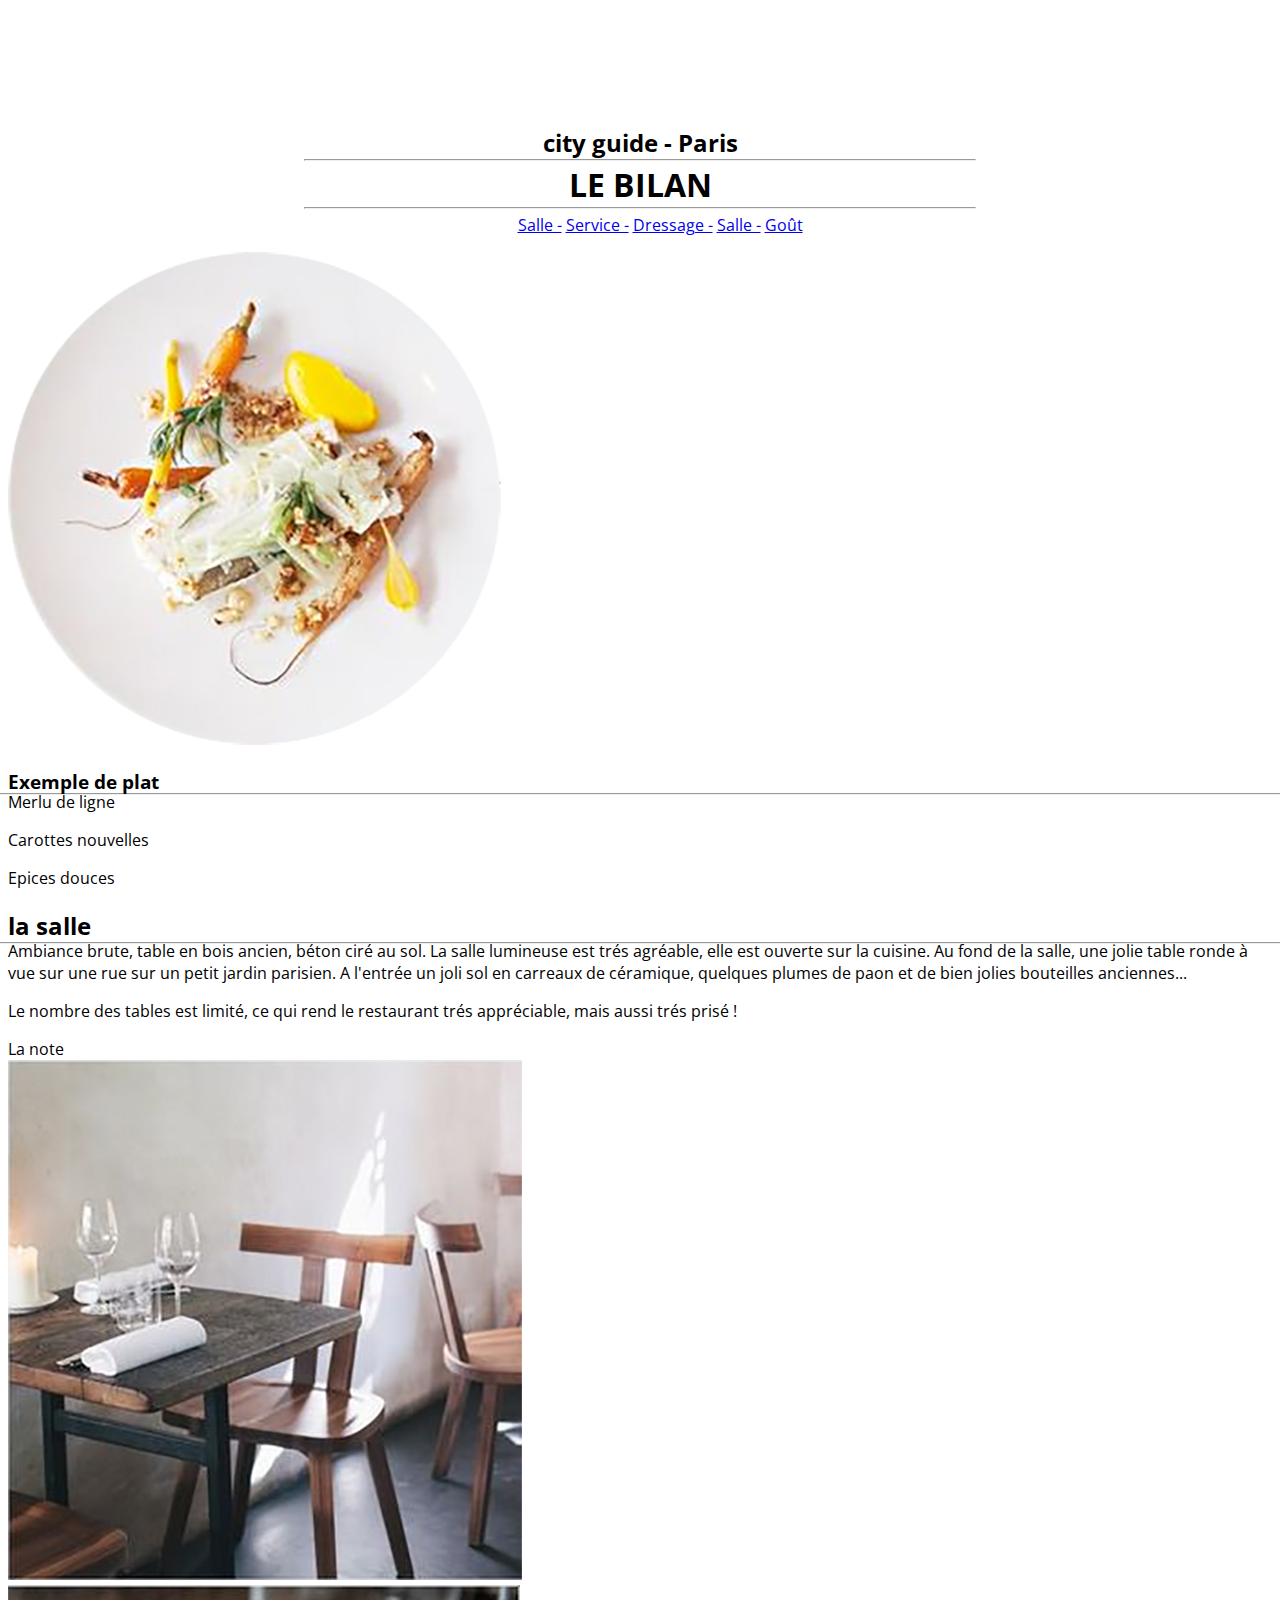
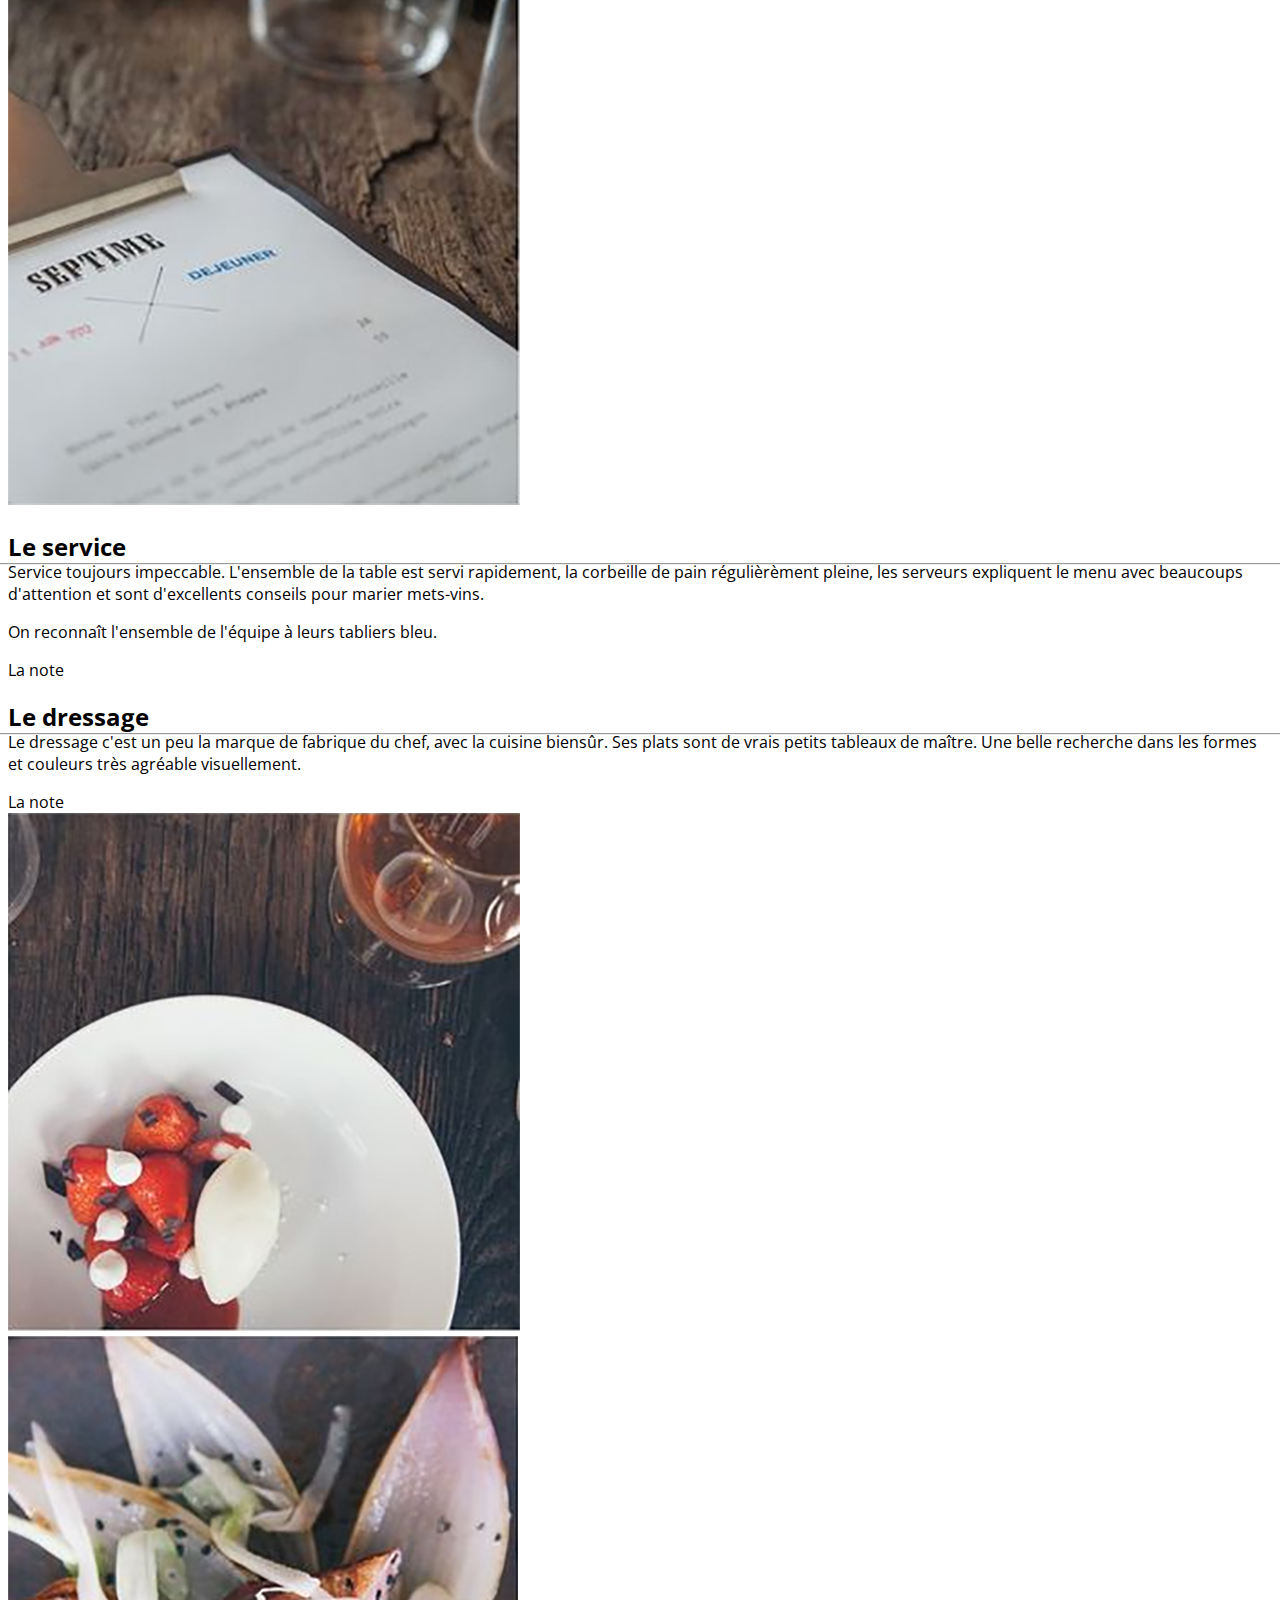
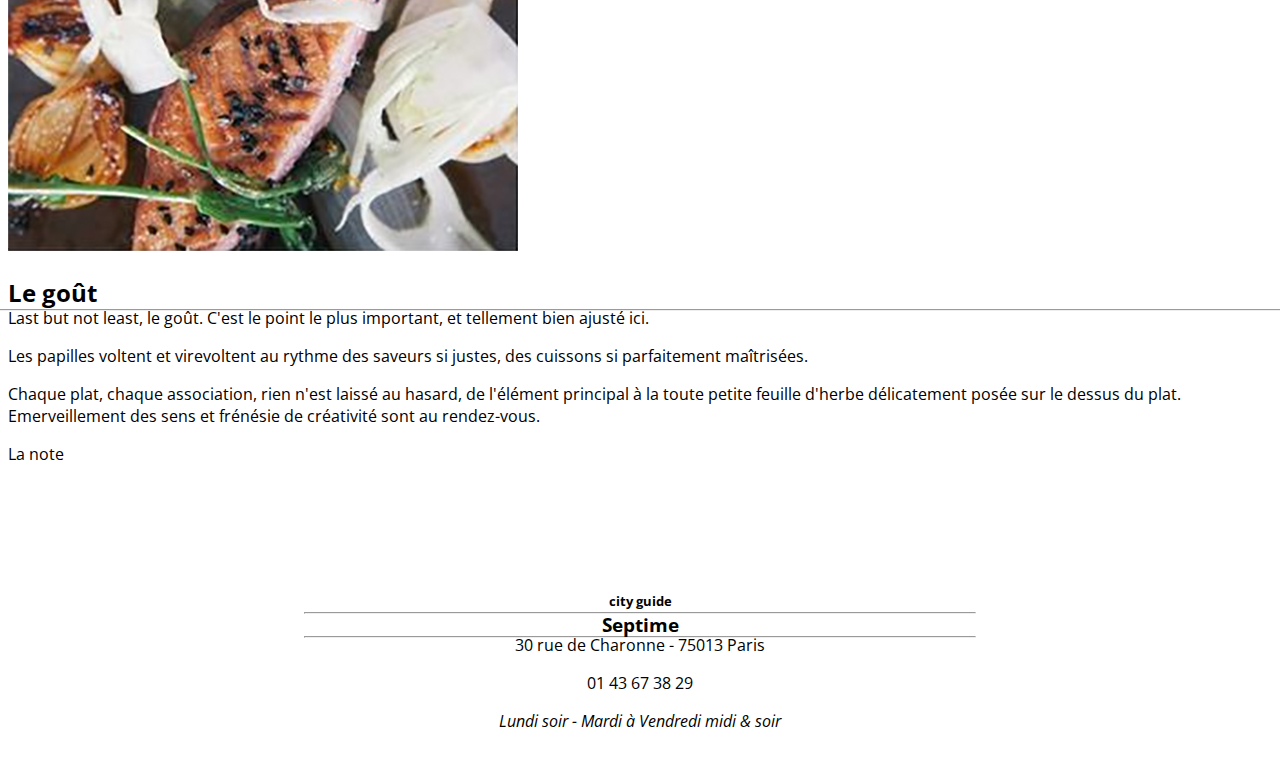
==== corrigee_entrainement/index.html @ 5449df1b "correction exercice" ====
<!DOCTYPE html>
<html>
<head>
    <meta charset="utf-8">
    <meta name="viewport" content="width=device-width,initial-scale=1.0">
    <meta http-equiv="X-UA-compatible" content="ie=edge">
    <link rel="stylesheet" href="style.css">
    <link href="https://fonts.googleapis.com/css?family=Open+Sans+Condensed:300" rel="stylesheet">
    <title>Workshop-soluce1</title>
</head>
<body>
    <header>
        <h2 class="titre">city guide - Paris</h2>
        <hr>
        <h1 class="titre">LE BILAN</h1>
        <hr>
    </header>

    <nav>
        <ul>
            <li><a href="#salle">Salle - </a></li>
            <li><a href="#service">Service - </a></li>
            <li><a href="#dressage">Dressage - </a></li>
            <li><a href="#salle">Salle - </a></li>
            <li><a href="#gout">Goût </a></li>
        </ul>
    </nav>

    <section id="exemple">
        <div class="case-left">
            <img src="img/plate.jpg" alt="chaises">
        </div>
        <div class="case-right">
            <h3>Exemple de plat</h3>
            <hr>
            <p>Merlu de ligne</p>
            <p>Carottes nouvelles</p>
            <p>Epices douces</p>
        </div>
        <div class="clear"></div>
    </section>

    <section id="salle">
        <div class="case-left txt1">
            <h2>la salle</h2>
            <hr>
            <p>Ambiance brute, table en bois ancien, béton ciré au sol. La salle lumineuse est trés agréable, elle est ouverte sur la cuisine. Au fond de la salle, une jolie table ronde à vue sur une rue sur un petit jardin parisien. A l'entrée un joli sol en carreaux de céramique, quelques plumes de paon et de bien jolies bouteilles anciennes...</p>
            <p>Le nombre des tables est limité, ce qui rend le restaurant trés appréciable, mais aussi trés prisé !</p>
            <span>La note</span>
        </div>
        <div class="case-right">
            <img src="img/salle.jpg" alt="salle">
        </div>
        <div class="clear"></div>


    </section>

    <section id="service">
        <div class="case-left">
            <img src="img/menu.jpg" alt="restaurant">
        </div>



        <div class="case-right">
            <h2>Le service</h2>
            <hr>
            <p>Service toujours impeccable. L'ensemble de la table est servi rapidement, la corbeille de pain régulièrèment pleine, les serveurs expliquent le menu avec beaucoups d'attention et sont d'excellents conseils pour marier mets-vins.</p>
            <p>On reconnaît l'ensemble de l'équipe à leurs tabliers bleu.</p>
            <span>La note</span>
        </div>
        <div class="clear"></div>
    </section>

    <section id="dressage">
        <div class="case-left">
            <h2>Le dressage</h2>
            <hr>
            <p>Le dressage c'est un peu la marque de fabrique du chef, avec la cuisine biensûr. Ses plats sont de vrais petits tableaux de maître. Une belle recherche dans les formes et couleurs très agréable visuellement.
</p>
            <span>La note</span>

        </div>
        <div class="case-right">
            <img src="img/dressage.jpg" alt="assiettes">

        </div>
        <div class="clear"></div>

    </section>


    <section id="gout">
        <div class="case-left">
            <img src="img/gout.jpg" alt="poisson">

        </div>

        <div class="case-right">
            <h2>Le goût</h2>
            <hr>
            <p>Last but not least, le goût. C'est le point le plus important, et tellement bien ajusté ici.</p>
            <p>Les papilles voltent et virevoltent au rythme des saveurs si justes, des cuissons si parfaitement maîtrisées.</p>
            <p>Chaque plat, chaque association, rien n'est laissé au hasard, de l'élément principal à la toute petite feuille d'herbe délicatement posée sur le dessus du plat. Emerveillement des sens et frénésie de créativité sont au rendez-vous.</p>
            <span>La note</span>
        </div>

        <div class="clear"></div>
    </section>

    <footer>
        <h5 class="titre">city guide</h5>
        <hr>
        <h3 class="titre">Septime</h3>
        <hr>
        <p>30 rue de Charonne - 75013 Paris</p>
        <p>01 43 67 38 29</p>
        <em>Lundi soir - Mardi à Vendredi midi & soir</em>





    </footer>






















</body>
</html>
---- corrigee_entrainement/style.css ----
body{
    font-family: 'Open Sans Condensed', sans-serif;
}

header,footer{
    text-align: center;
    width: 50%;
    margin:10% auto 2%;
}

header hr , section hr , footer hr{
    padding-left: 40%;
    padding-right: 40%;
    margin: -20px;
}

/*navigation*/
nav{
    text-align: center;
}

nav ul{
    margin-top: 0;


}

nav ul li{
    display: inline-block;
}
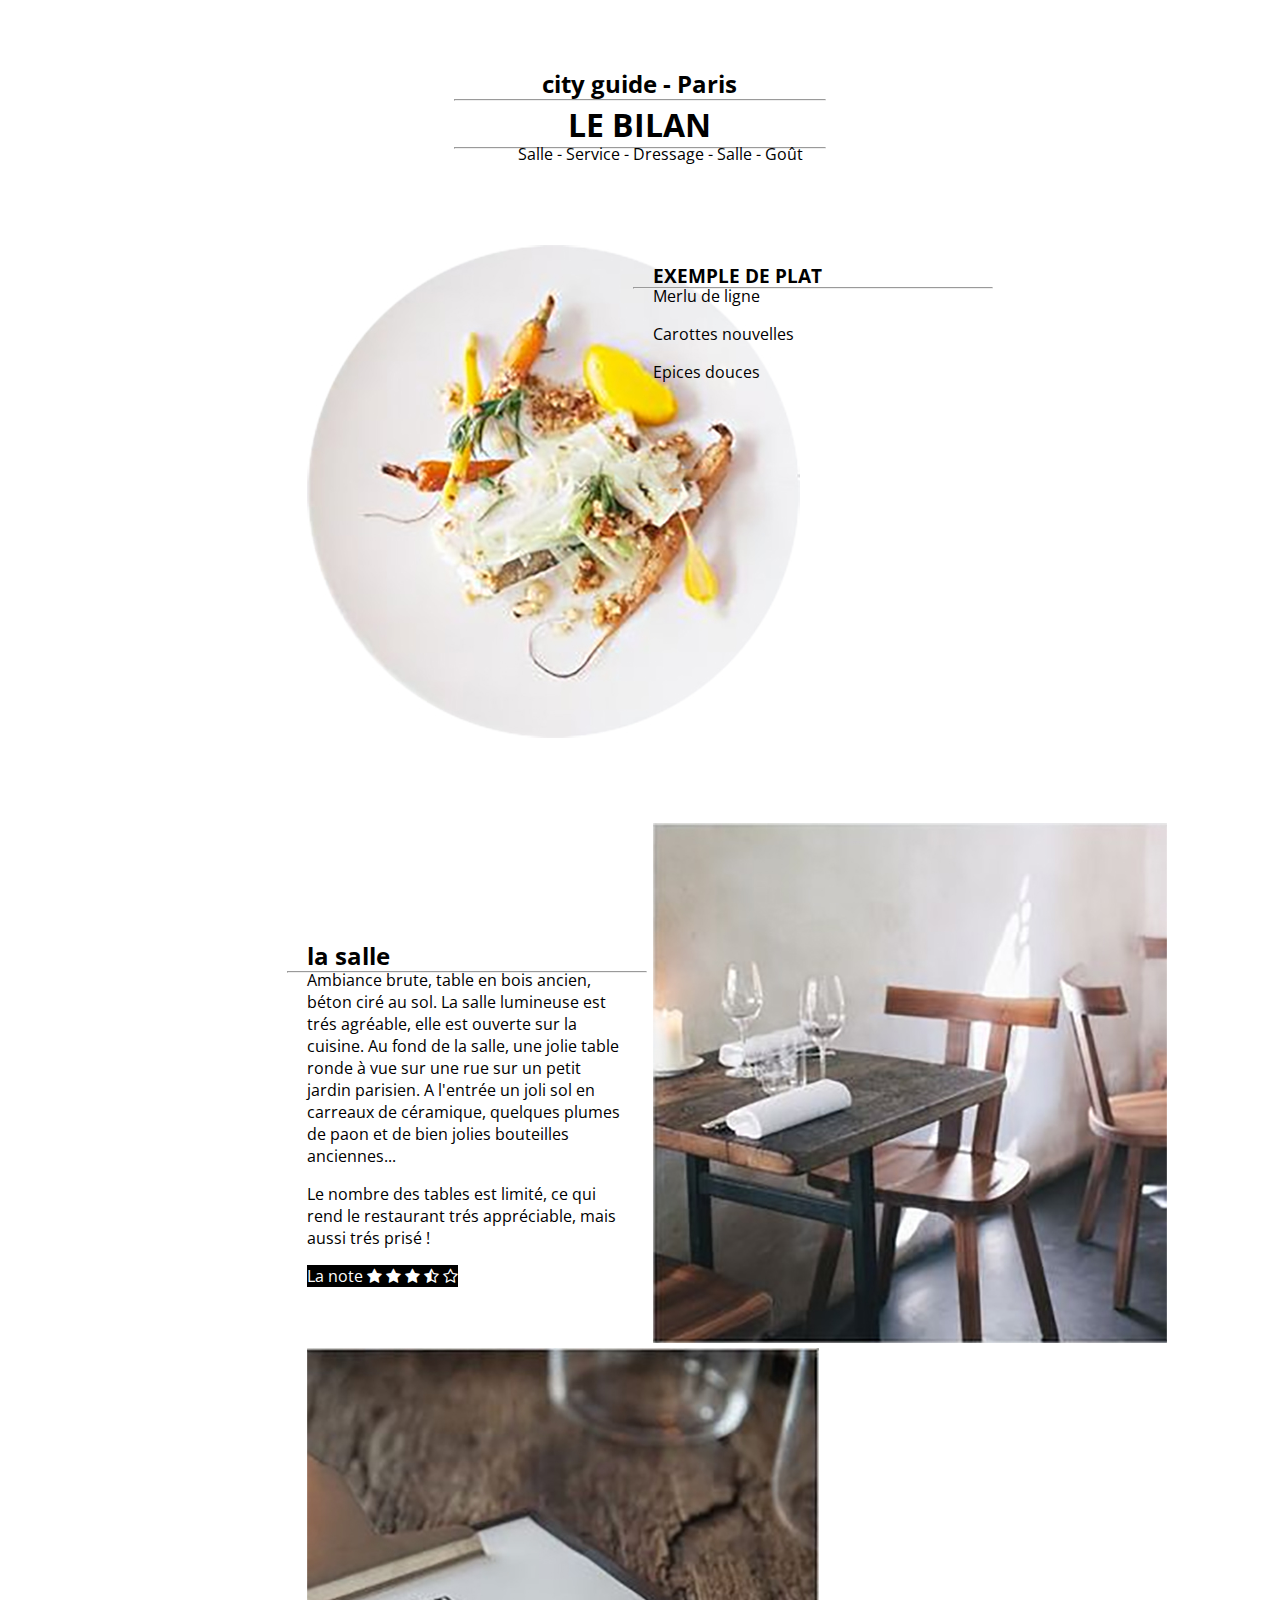
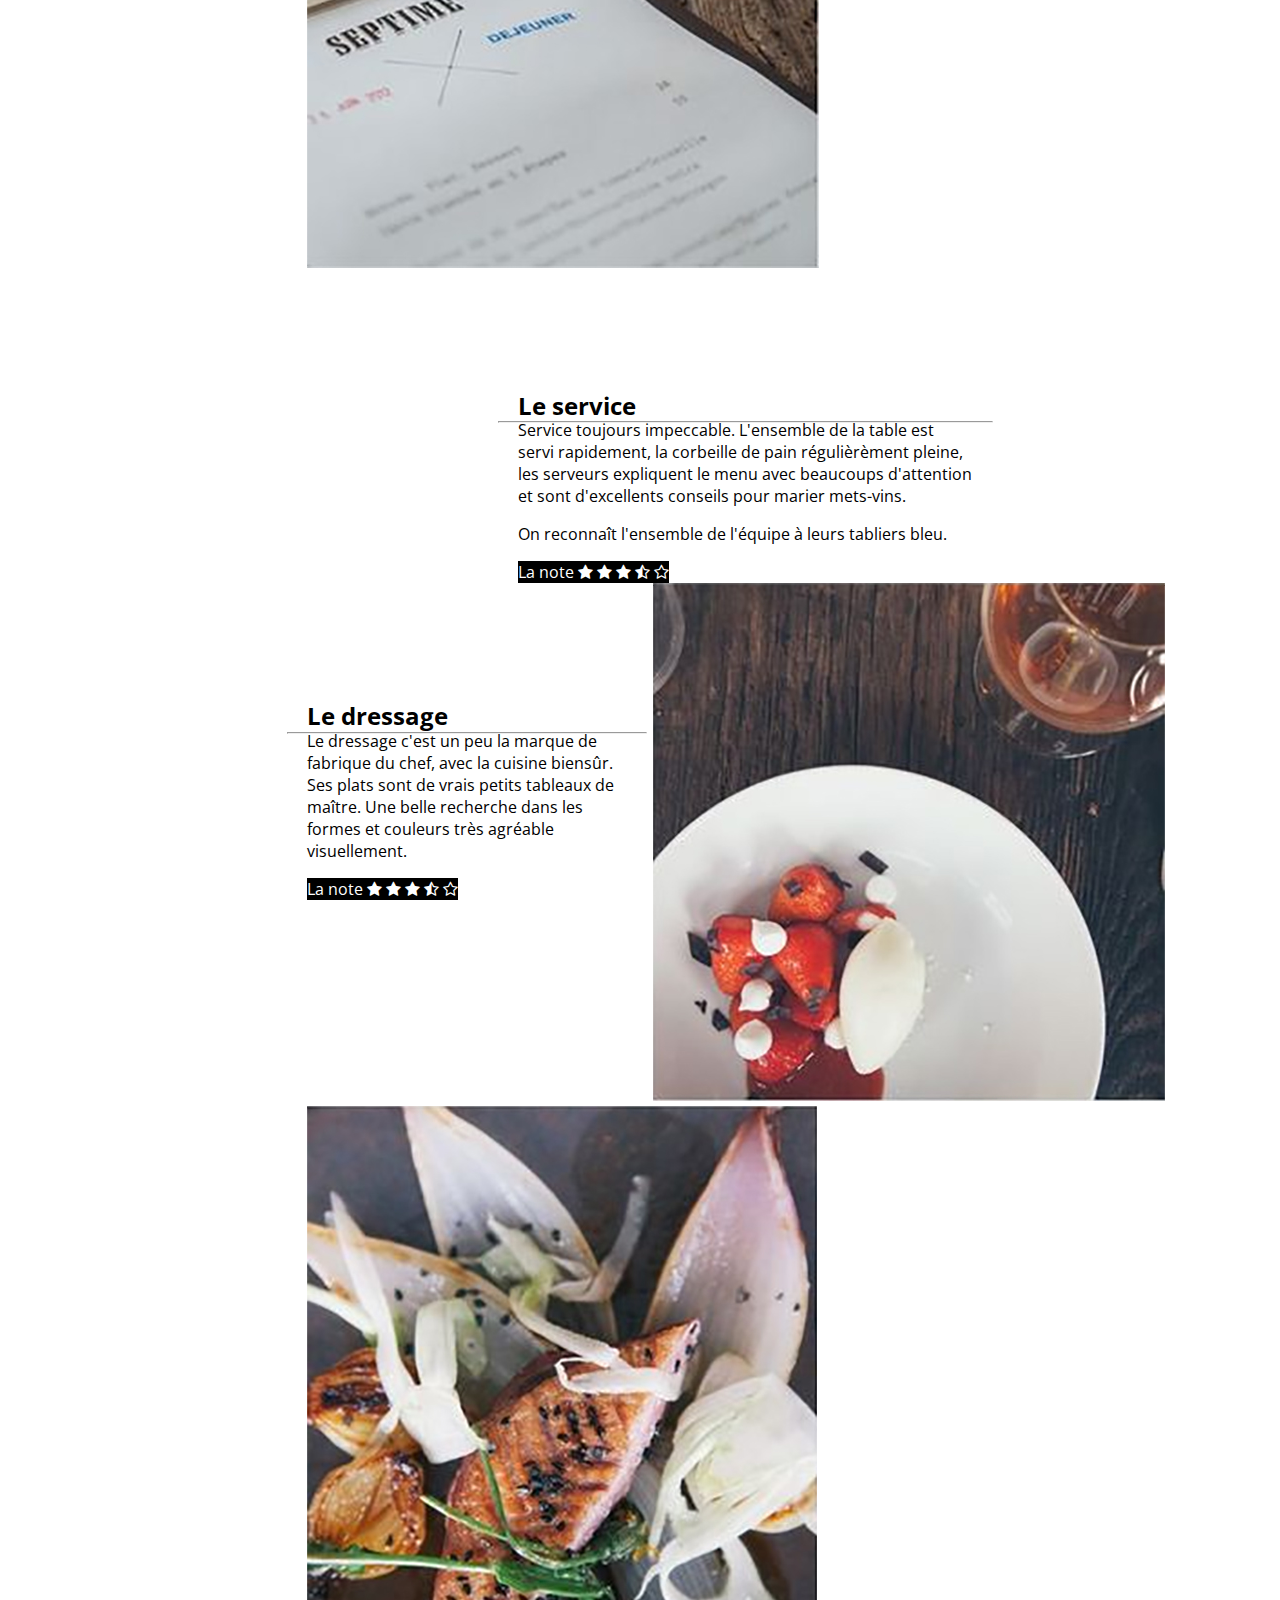
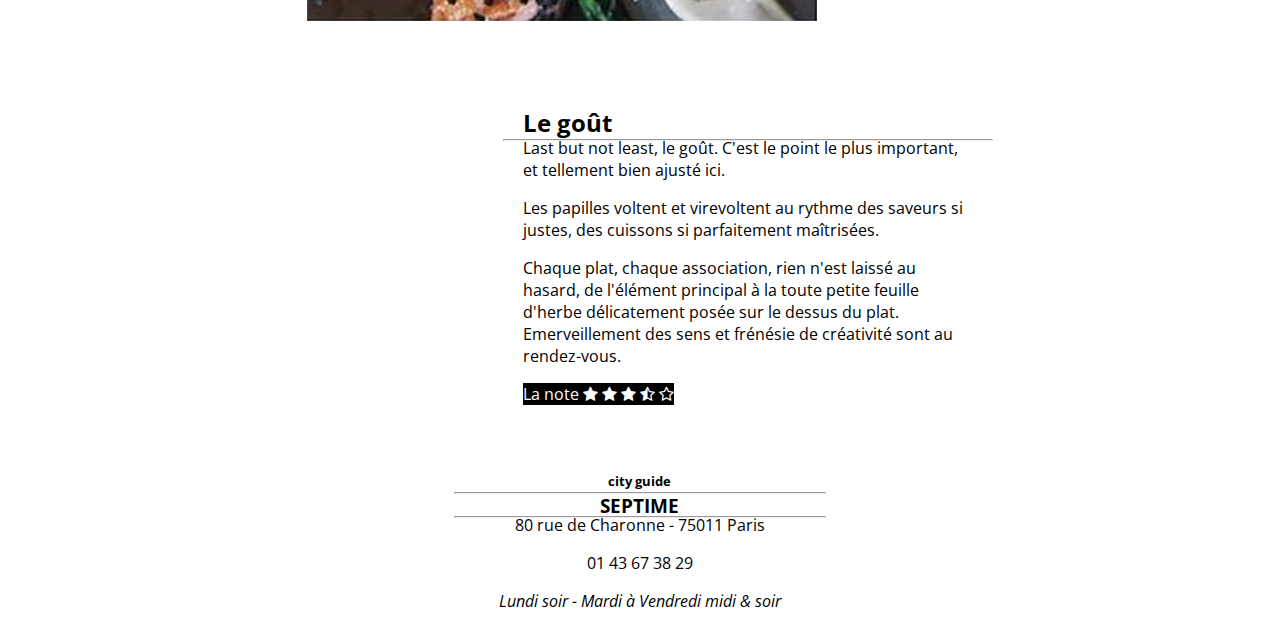
==== commit 6c94d723: "maj avec fontawesome" ====
--- a/corrigee_entrainement/index.html
+++ b/corrigee_entrainement/index.html
@@ -6,6 +6,7 @@
     <meta http-equiv="X-UA-compatible" content="ie=edge">
     <link rel="stylesheet" href="style.css">
     <link href="https://fonts.googleapis.com/css?family=Open+Sans+Condensed:300" rel="stylesheet">
+    <link rel="stylesheet"href="element/font-awesome-4.7.0/css/font-awesome.min.css">
     <title>Workshop-soluce1</title>
 </head>
 <body>
@@ -46,7 +47,14 @@
             <hr>
             <p>Ambiance brute, table en bois ancien, béton ciré au sol. La salle lumineuse est trés agréable, elle est ouverte sur la cuisine. Au fond de la salle, une jolie table ronde à vue sur une rue sur un petit jardin parisien. A l'entrée un joli sol en carreaux de céramique, quelques plumes de paon et de bien jolies bouteilles anciennes...</p>
             <p>Le nombre des tables est limité, ce qui rend le restaurant trés appréciable, mais aussi trés prisé !</p>
-            <span>La note</span>
+            <span>La note
+            <i class="fa fa-star"aria-hidden="true"></i>
+            <i class="fa fa-star"aria-hidden="true"></i>
+            <i class="fa fa-star"aria-hidden="true"></i>
+            <i class="fa fa-star-half-o"aria-hidden="true"></i>
+            <i class="fa fa-star-o"></i>
+            </span>
+
         </div>
         <div class="case-right">
             <img src="img/salle.jpg" alt="salle">
@@ -63,23 +71,36 @@
 
 
 
-        <div class="case-right">
+        <div class="case-right txt1" style="padding-left: 36px;
+            width: 455px;">
             <h2>Le service</h2>
             <hr>
             <p>Service toujours impeccable. L'ensemble de la table est servi rapidement, la corbeille de pain régulièrèment pleine, les serveurs expliquent le menu avec beaucoups d'attention et sont d'excellents conseils pour marier mets-vins.</p>
             <p>On reconnaît l'ensemble de l'équipe à leurs tabliers bleu.</p>
-            <span>La note</span>
+            <span>La note
+            <i class="fa fa-star"aria-hidden="true"></i>
+            <i class="fa fa-star"aria-hidden="true"></i>
+            <i class="fa fa-star"aria-hidden="true"></i>
+            <i class="fa fa-star-half-o"aria-hidden="true"></i>
+            <i class="fa fa-star-o"></i>
+            </span>
         </div>
         <div class="clear"></div>
     </section>
 
     <section id="dressage">
-        <div class="case-left">
+        <div class="case-left txt1">
             <h2>Le dressage</h2>
             <hr>
             <p>Le dressage c'est un peu la marque de fabrique du chef, avec la cuisine biensûr. Ses plats sont de vrais petits tableaux de maître. Une belle recherche dans les formes et couleurs très agréable visuellement.
 </p>
-            <span>La note</span>
+<span>La note
+<i class="fa fa-star"aria-hidden="true"></i>
+<i class="fa fa-star"aria-hidden="true"></i>
+<i class="fa fa-star"aria-hidden="true"></i>
+<i class="fa fa-star-half-o"aria-hidden="true"></i>
+<i class="fa fa-star-o"></i>
+</span>
 
         </div>
         <div class="case-right">
@@ -97,13 +118,28 @@
 
         </div>
 
-        <div class="case-right">
+        <div class="case-right tx1" style="width:450px;padding-top:60px">
             <h2>Le goût</h2>
             <hr>
             <p>Last but not least, le goût. C'est le point le plus important, et tellement bien ajusté ici.</p>
             <p>Les papilles voltent et virevoltent au rythme des saveurs si justes, des cuissons si parfaitement maîtrisées.</p>
             <p>Chaque plat, chaque association, rien n'est laissé au hasard, de l'élément principal à la toute petite feuille d'herbe délicatement posée sur le dessus du plat. Emerveillement des sens et frénésie de créativité sont au rendez-vous.</p>
-            <span>La note</span>
+            <span>La note
+            <i class="fa fa-star"aria-hidden="true"></i>
+            <i class="fa fa-star"aria-hidden="true"></i>
+            <i class="fa fa-star"aria-hidden="true"></i>
+            <i class="fa fa-star-half-o"aria-hidden="true"></i>
+            <i class="fa fa-star-o"></i>
+            </span>
+                <!-- <ul> -->
+
+                    <!-- <li></li>
+                    <li></li>
+                    <li></li>
+                    <li></li> -->
+
+                <!-- </ul> -->
+            </span>
         </div>
 
         <div class="clear"></div>
@@ -114,7 +150,7 @@
         <hr>
         <h3 class="titre">Septime</h3>
         <hr>
-        <p>30 rue de Charonne - 75013 Paris</p>
+        <p>80 rue de Charonne - 75011 Paris</p>
         <p>01 43 67 38 29</p>
         <em>Lundi soir - Mardi à Vendredi midi & soir</em>
 
--- a/corrigee_entrainement/style.css
+++ b/corrigee_entrainement/style.css
@@ -1,5 +1,10 @@
 body{
     font-family: 'Open Sans Condensed', sans-serif;
+    width: 52%;
+    margin: 0 auto;
+    /*background: #f4efef;*/
+
+
 }
 
 header,footer{
@@ -28,3 +33,48 @@
 nav ul li{
     display: inline-block;
 }
+
+a{/*ici on séléctionne les liens avec la balise<a>*/
+    text-decoration: none;/*suppression de la mise en forme standard des liens(couleur bleue et souligné)*/
+    color: inherit;
+
+}
+
+/*titres*/
+h1,h3{/*sélection des balises de titre de niveau <h1> et <h2>*/
+    text-transform: uppercase;/* mise en forme du texte en lettres capitales*/
+}
+/*sélection de l'id*/
+#exemple{
+    margin: 5em auto;
+}
+
+/*sélection des class appliquées aux <div> contenant le texte et les images dans la feuille html*/
+.case-left{
+    width: 48%;
+    float: left;
+}
+
+.txt1{/*1er bloc texte-photo auquel on ajoute un padding en haut pour générer un espace avec le début de la page*/
+    padding-top: 6em;
+}
+
+.case-right{
+    width: 48%;
+    float: right;
+    padding-left: 1em;
+}
+
+.clear{
+    clear:both;
+}
+
+span{
+display: inline;
+background-color:black;
+color: white;
+}
+/*span ul li{
+    list-style-image: url(https://www.iconfinder.com/icons/309056/heart_like_love_vote_icon#size=128);
+
+}*/
